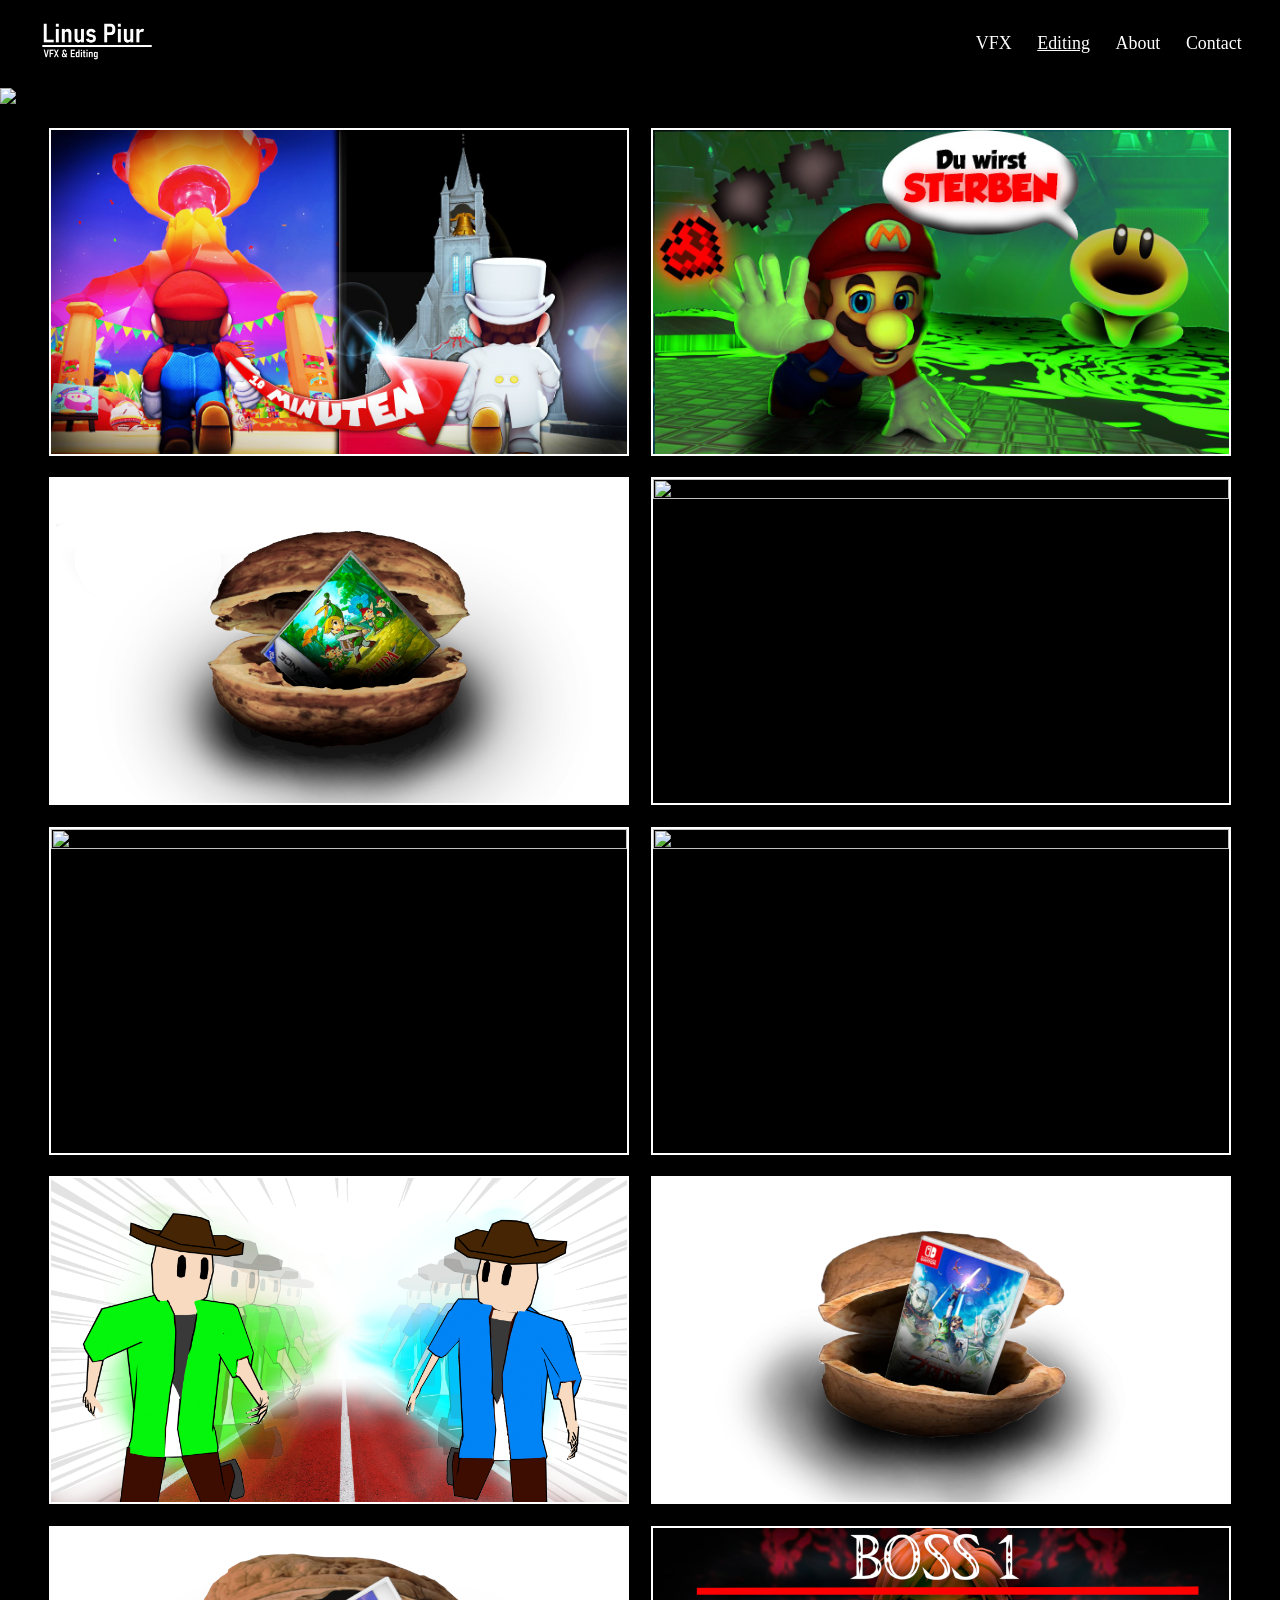
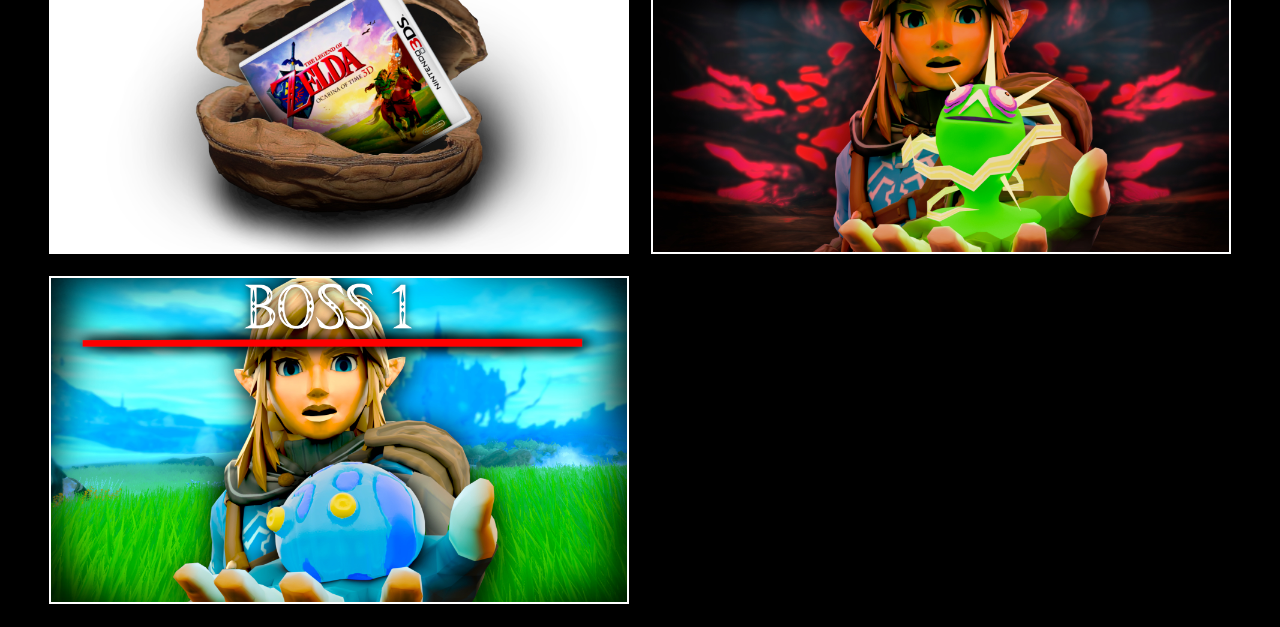
==== thumbs.html @ 6726ad72 "all .html files into root and pray" ====
<!DOCTYPE html>
<html lang="en">
<head>
    <meta charset="UTF-8">
    <meta name="viewport" content="width=device-width, initial-scale=1.0">
    <title>Linus Piur</title>
    <link rel="stylesheet" href="..\CSS\style.css">
</head>
<body>

<nav>
    <a id="logoLink" href="index.html">
        <img src="..\Bilder\Portfolio_Logo.png" alt="Linus Piur Logo">
    </a>

    <div class="dropdown">
        <a class="noMouseTextCurser">VFX</a>
        <div class="dropdown-menu">
            <a href="animation.html">Animation</a>
            <a href="render.html">Still Render</a>
            <a href="models.html">Models</a>
        </div>
    </div>

    <div class="dropdown">
        <a class="noMouseTextCurser" id="underline">Editing</a>
        <div class="dropdown-menu">
            <a href="vids.html">Videos</a>
            <a href="shorts.html">Shorts</a>
            <a href="thumbs.html" class="underline">Bilder</a>
        </div>
    </div>

    <a href="about.html">About</a>
    <a href="contact.html">Contact</a>
</nav>

<img src="..\Gifs\Editing_Showreel.gif" width="100%">

<div class="media-grid">
    <img src="../Bilder/FinusThumbs/maxresdefault.jpg"                          onclick="openOverlay(this)">
    <img src="../Bilder/FinusThumbs/maxresdefault2.jpg"                         onclick="openOverlay(this)">
    <img src="../Bilder/FinusThumbs/MC_in_einer_Nusschale_Thumb.jpg"            onclick="openOverlay(this)">
    <img src="../Bilder/FinusThumbs/MKW_Thumb_1_high_Res.png"                   onclick="openOverlay(this)">
    <img src="../Bilder/FinusThumbs/MKW_Thumb_2_high_Res.png"                   onclick="openOverlay(this)">
    <img src="../Bilder/FinusThumbs/MKW_Thumb_3_high_Res.png"                   onclick="openOverlay(this)">
    <img src="../Bilder/FinusThumbs/Oly_Vol._2_thumb.jpg"                       onclick="openOverlay(this)">
    <img src="../Bilder/FinusThumbs/Skyward_Sword_in_a_nutshell_Ver_2.5.jpg"    onclick="openOverlay(this)">
    <img src="../Bilder/FinusThumbs/Thumbnail_OOT_IeN.jpg"                      onclick="openOverlay(this)">
    <img src="../Bilder/FinusThumbs/TOTK_Bossrush_Thumb_1.jpg"                  onclick="openOverlay(this)">
    <img src="../Bilder/FinusThumbs/TOTK_Bossrush_Thumb_2.jpg"                  onclick="openOverlay(this)">
</div>

<!-- Overlay -->
<div id="overlay" onclick="closeOverlay()">
    <div id="overlay-content" onclick="event.stopPropagation()">
        <img id="overlay-img">
    </div>
    <span id="overlay-close" onclick="closeOverlay()">✕</span>
    <span class="overlay-arrow" id="arrow-left"  onclick="event.stopPropagation(); changeImage(-1)">&#8592;</span>
    <span class="overlay-arrow" id="arrow-right" onclick="event.stopPropagation(); changeImage(1)">&#8594;</span>
</div>

<script>
    const images = Array.from(document.querySelectorAll(".media-grid img"));
    let currentIndex = 0;

    function openOverlay(imgEl) {
        currentIndex = images.indexOf(imgEl);
        document.getElementById("overlay-img").src = imgEl.src;
        document.getElementById("overlay").style.display = "flex";
    }

    function changeImage(direction) {
        currentIndex = (currentIndex + direction + images.length) % images.length;
        document.getElementById("overlay-img").src = images[currentIndex].src;
    }

    function closeOverlay() {
        document.getElementById("overlay").style.display = "none";
    }

    document.addEventListener("keydown", function(e) {
        if (e.key === "Escape") closeOverlay();
        if (e.key === "ArrowLeft") changeImage(-1);
        if (e.key === "ArrowRight") changeImage(1);
    });
</script>

</body>
</html>
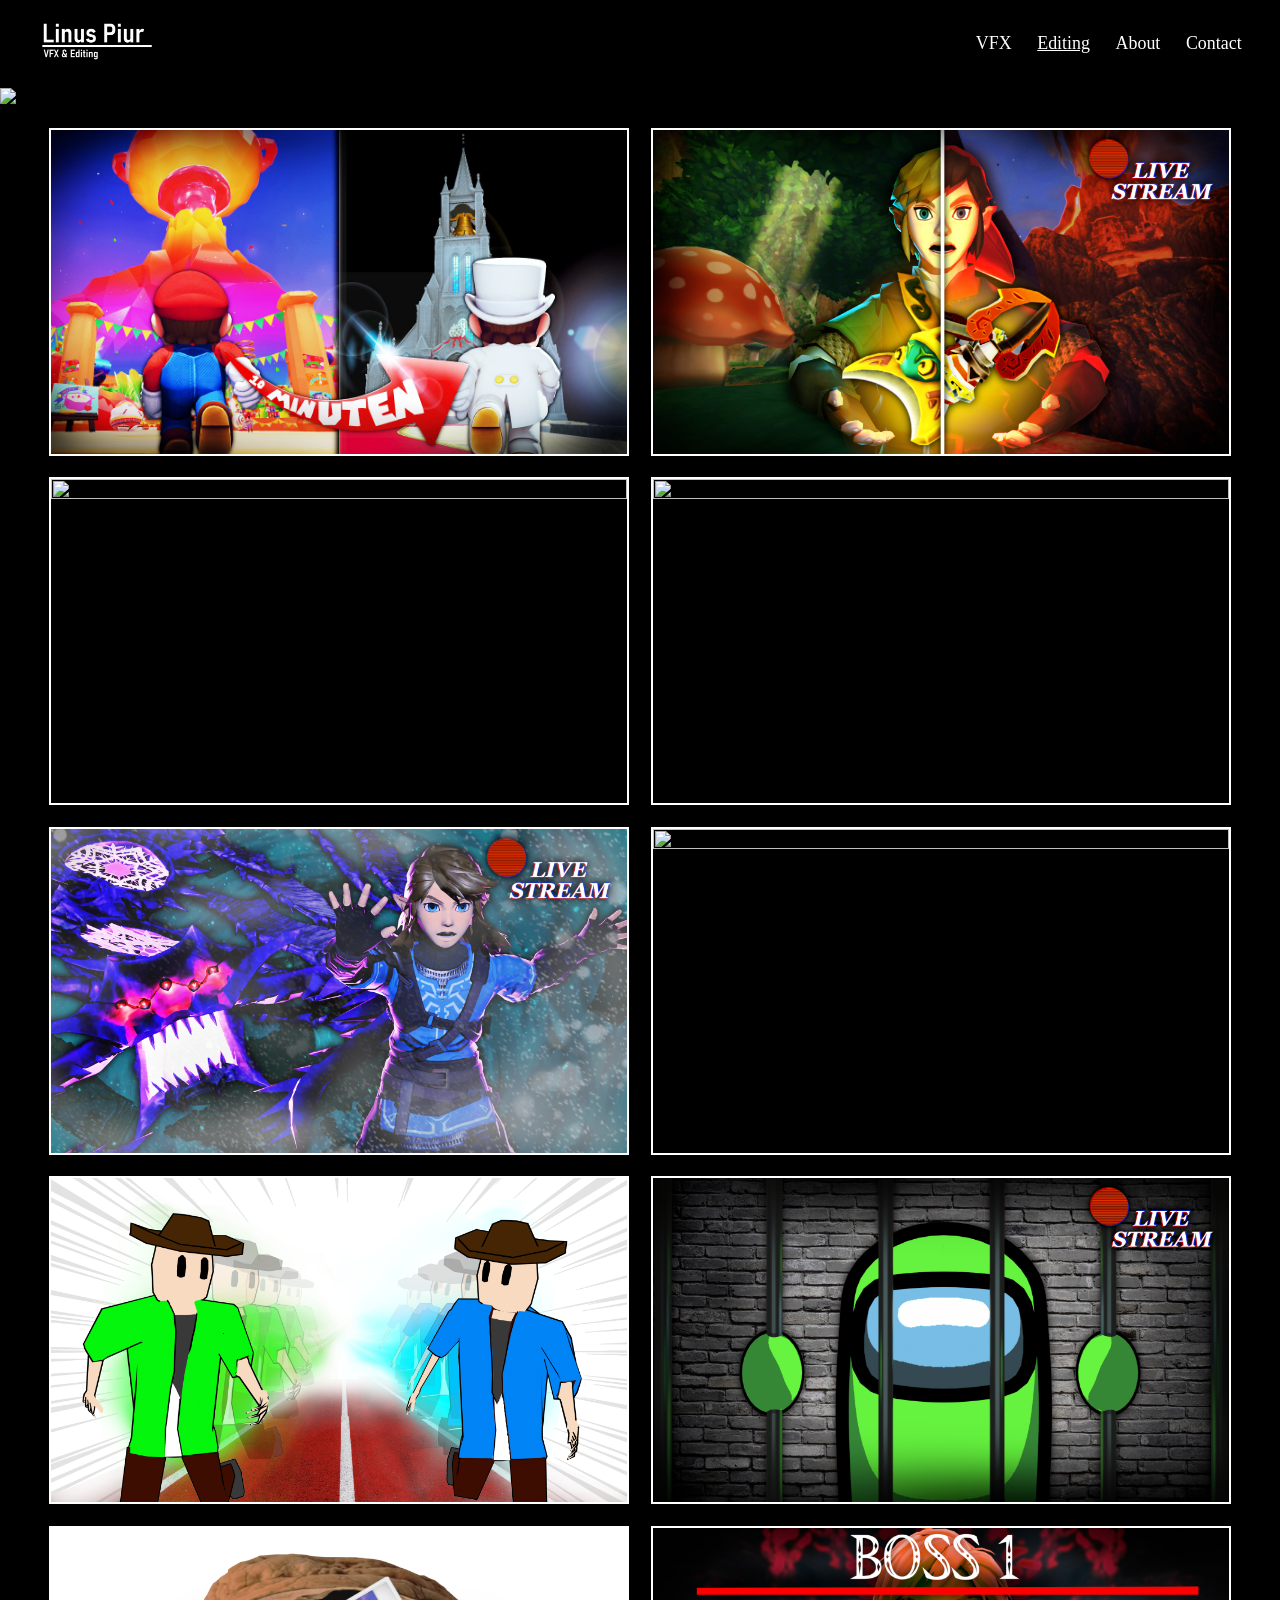
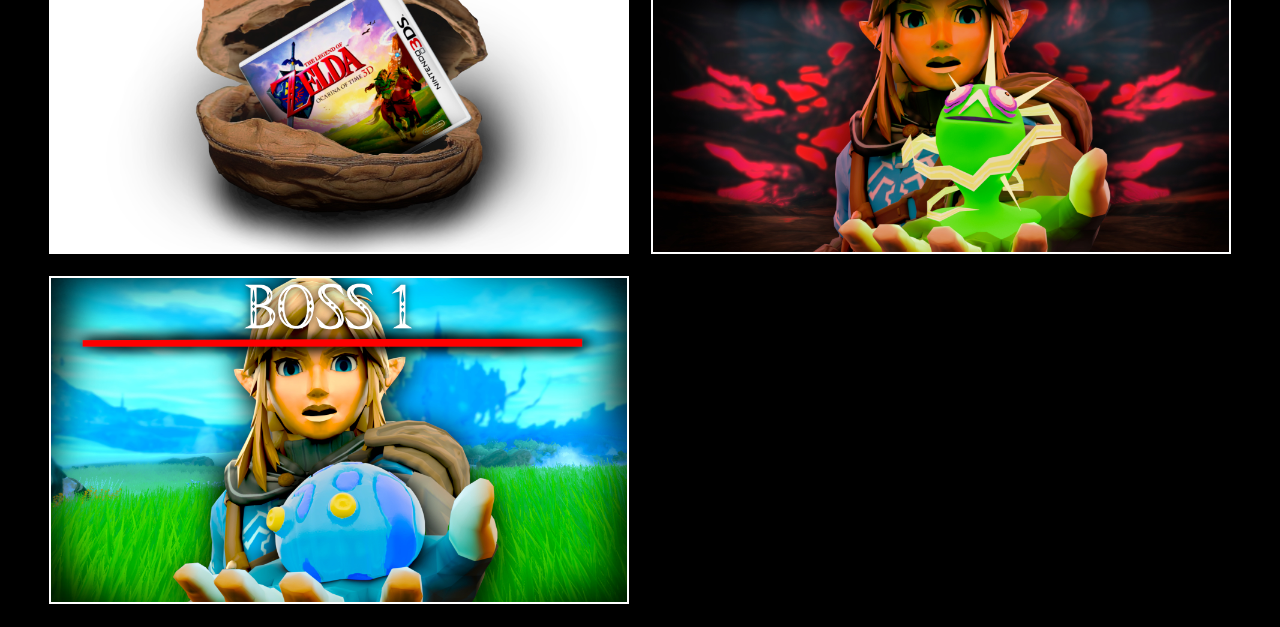
==== commit e78ed776: "Thumbnails geändert" ====
--- a/thumbs.html
+++ b/thumbs.html
@@ -39,13 +39,13 @@
 
 <div class="media-grid">
     <img src="../Bilder/FinusThumbs/maxresdefault.jpg"                          onclick="openOverlay(this)">
-    <img src="../Bilder/FinusThumbs/maxresdefault2.jpg"                         onclick="openOverlay(this)">
+    <img src="../Bilder/FinusThumbs/Skyward_Sword_Randomizer.jpg"                         onclick="openOverlay(this)">
     <img src="../Bilder/FinusThumbs/MC_in_einer_Nusschale_Thumb.jpg"            onclick="openOverlay(this)">
     <img src="../Bilder/FinusThumbs/MKW_Thumb_1_high_Res.png"                   onclick="openOverlay(this)">
-    <img src="../Bilder/FinusThumbs/MKW_Thumb_2_high_Res.png"                   onclick="openOverlay(this)">
-    <img src="../Bilder/FinusThumbs/MKW_Thumb_3_high_Res.png"                   onclick="openOverlay(this)">
+    <img src="../Bilder/FinusThumbs/TOTK_Challenge_mode_2.jpg"                   onclick="openOverlay(this)">
+    <img src="../Bilder/FinusThumbs/TOTK_Challenge_mode_3.jpg"                   onclick="openOverlay(this)">
     <img src="../Bilder/FinusThumbs/Oly_Vol._2_thumb.jpg"                       onclick="openOverlay(this)">
-    <img src="../Bilder/FinusThumbs/Skyward_Sword_in_a_nutshell_Ver_2.5.jpg"    onclick="openOverlay(this)">
+    <img src="../Bilder/FinusThumbs/Among_Us_Stream.jpg"    onclick="openOverlay(this)">
     <img src="../Bilder/FinusThumbs/Thumbnail_OOT_IeN.jpg"                      onclick="openOverlay(this)">
     <img src="../Bilder/FinusThumbs/TOTK_Bossrush_Thumb_1.jpg"                  onclick="openOverlay(this)">
     <img src="../Bilder/FinusThumbs/TOTK_Bossrush_Thumb_2.jpg"                  onclick="openOverlay(this)">
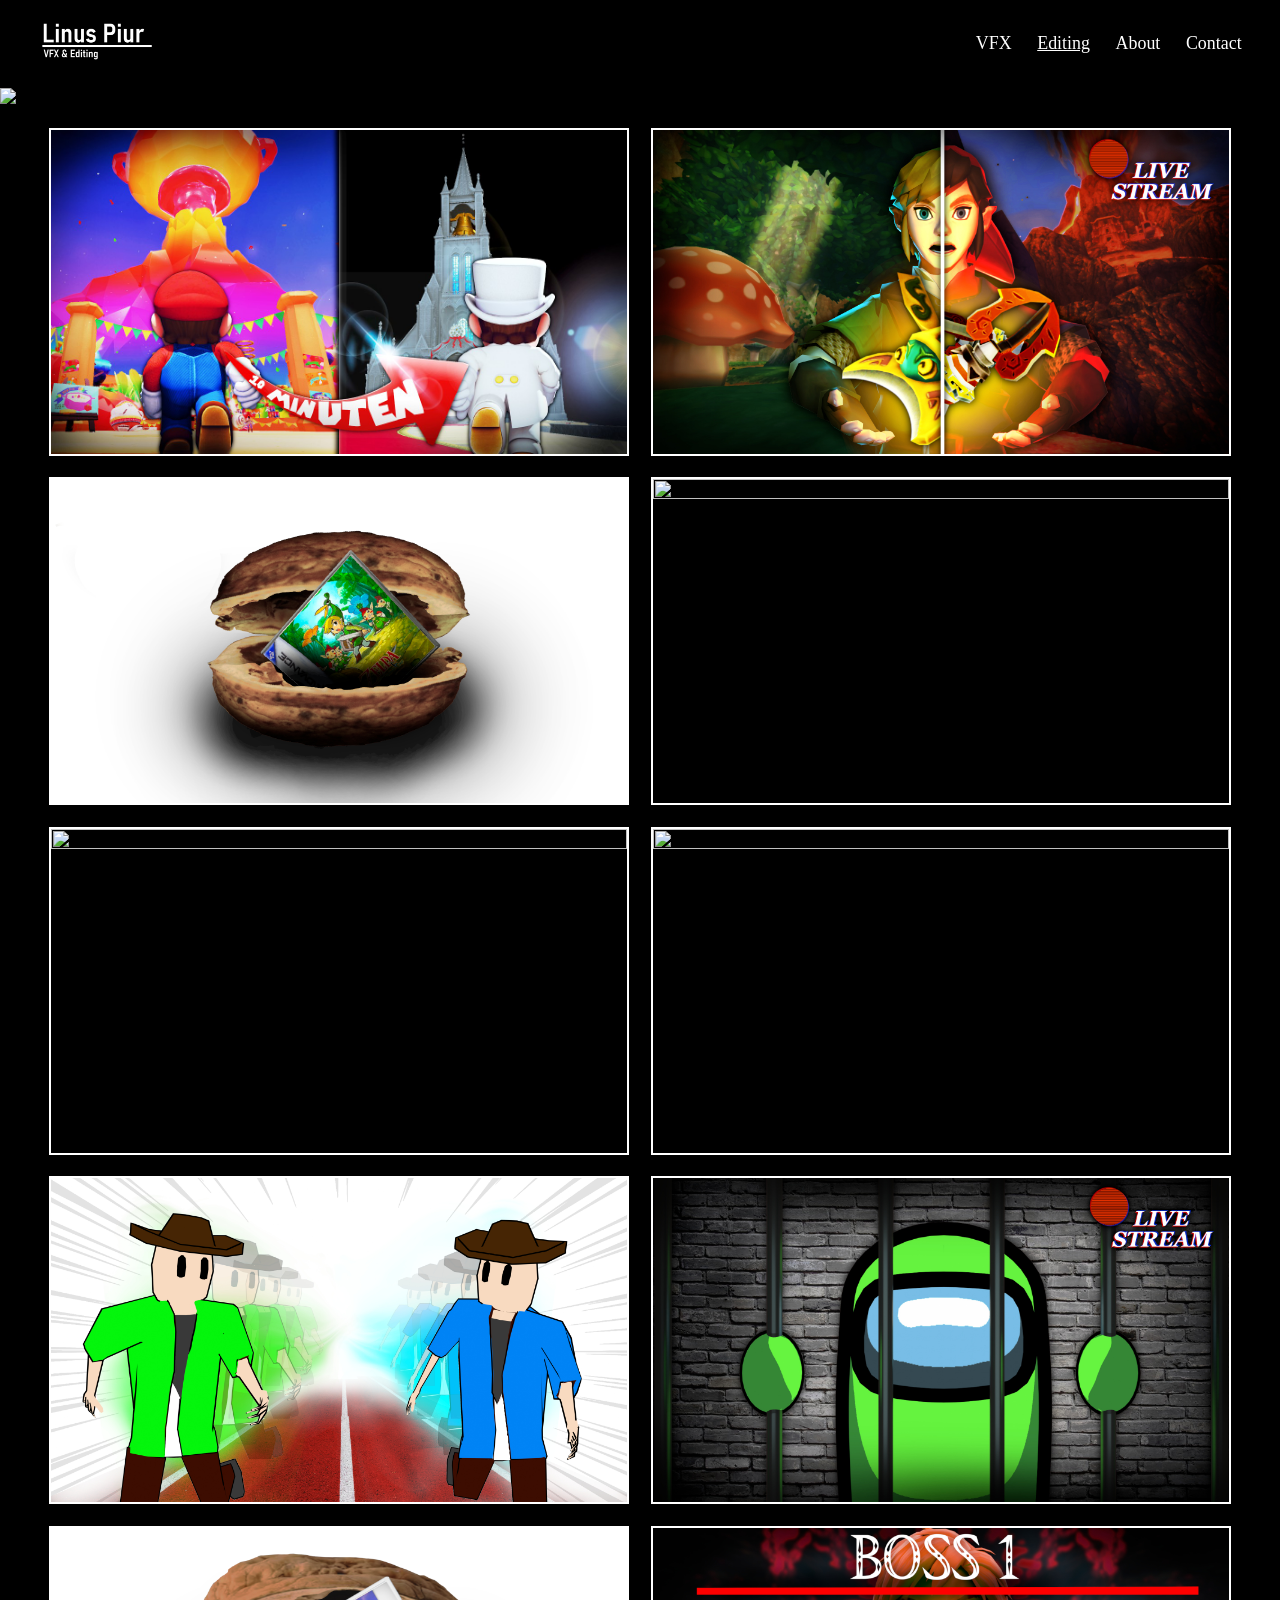
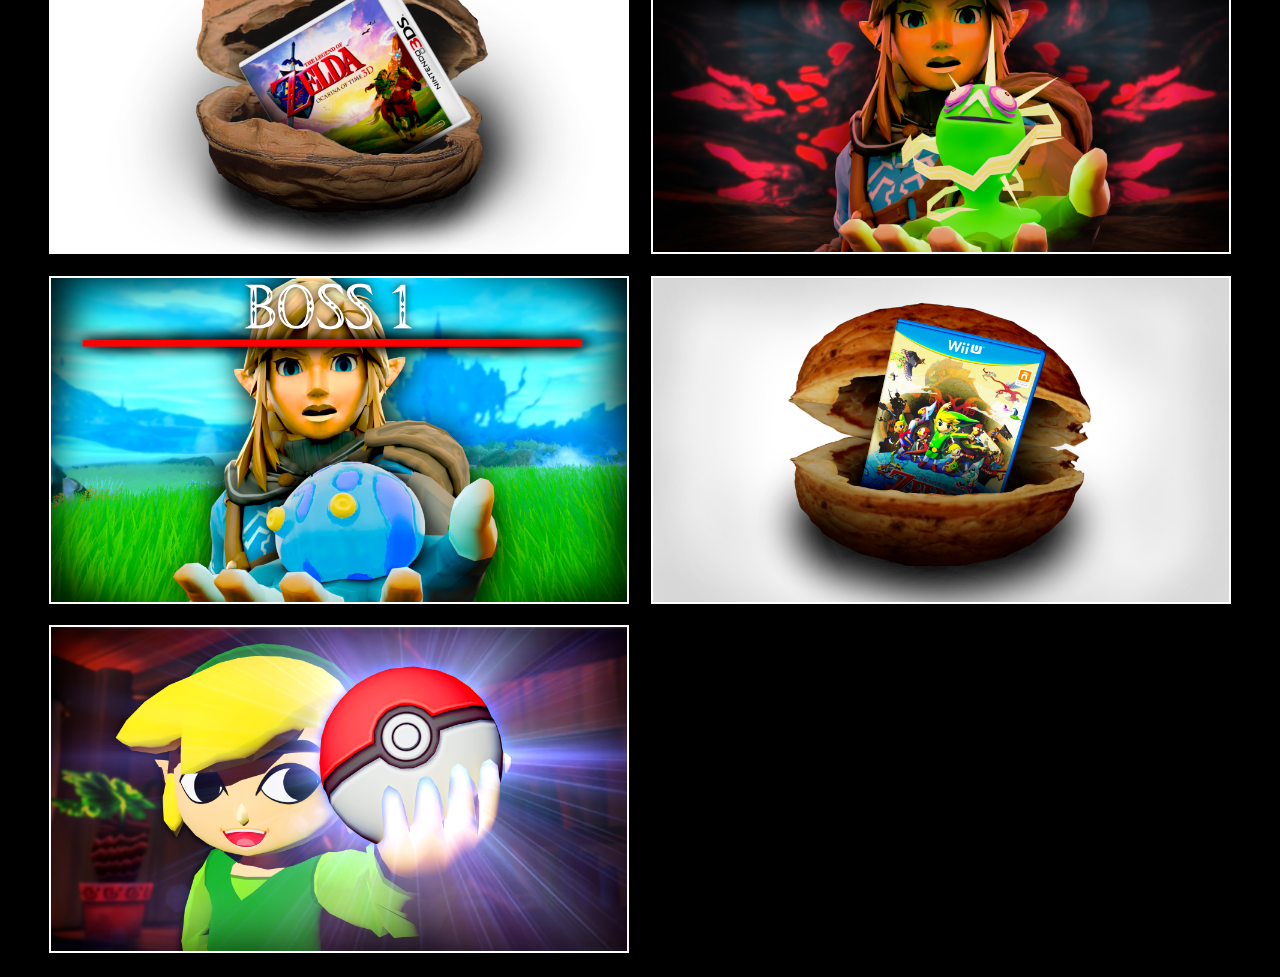
==== commit 1e10742a: "mehr updates und keine fehlden sachen wenn ja dann spring ich vom balkon" ====
--- a/thumbs.html
+++ b/thumbs.html
@@ -42,13 +42,15 @@
     <img src="../Bilder/FinusThumbs/Skyward_Sword_Randomizer.jpg"                         onclick="openOverlay(this)">
     <img src="../Bilder/FinusThumbs/MC_in_einer_Nusschale_Thumb.jpg"            onclick="openOverlay(this)">
     <img src="../Bilder/FinusThumbs/MKW_Thumb_1_high_Res.png"                   onclick="openOverlay(this)">
-    <img src="../Bilder/FinusThumbs/TOTK_Challenge_mode_2.jpg"                   onclick="openOverlay(this)">
+    <img src="../Bilder/FinusThumbs/TOTK_Challenge_thumb_2.jpg"                   onclick="openOverlay(this)">
     <img src="../Bilder/FinusThumbs/TOTK_Challenge_mode_3.jpg"                   onclick="openOverlay(this)">
     <img src="../Bilder/FinusThumbs/Oly_Vol._2_thumb.jpg"                       onclick="openOverlay(this)">
     <img src="../Bilder/FinusThumbs/Among_Us_Stream.jpg"    onclick="openOverlay(this)">
     <img src="../Bilder/FinusThumbs/Thumbnail_OOT_IeN.jpg"                      onclick="openOverlay(this)">
     <img src="../Bilder/FinusThumbs/TOTK_Bossrush_Thumb_1.jpg"                  onclick="openOverlay(this)">
     <img src="../Bilder/FinusThumbs/TOTK_Bossrush_Thumb_2.jpg"                  onclick="openOverlay(this)">
+    <img src="../Bilder/FinusThumbs/Windwaker_in_einer_Nussschale.jpg"                  onclick="openOverlay(this)">
+    <img src="../Bilder/FinusThumbs/Thumbnail_zelda_nuzlock.png"                  onclick="openOverlay(this)">
 </div>
 
 <!-- Overlay -->
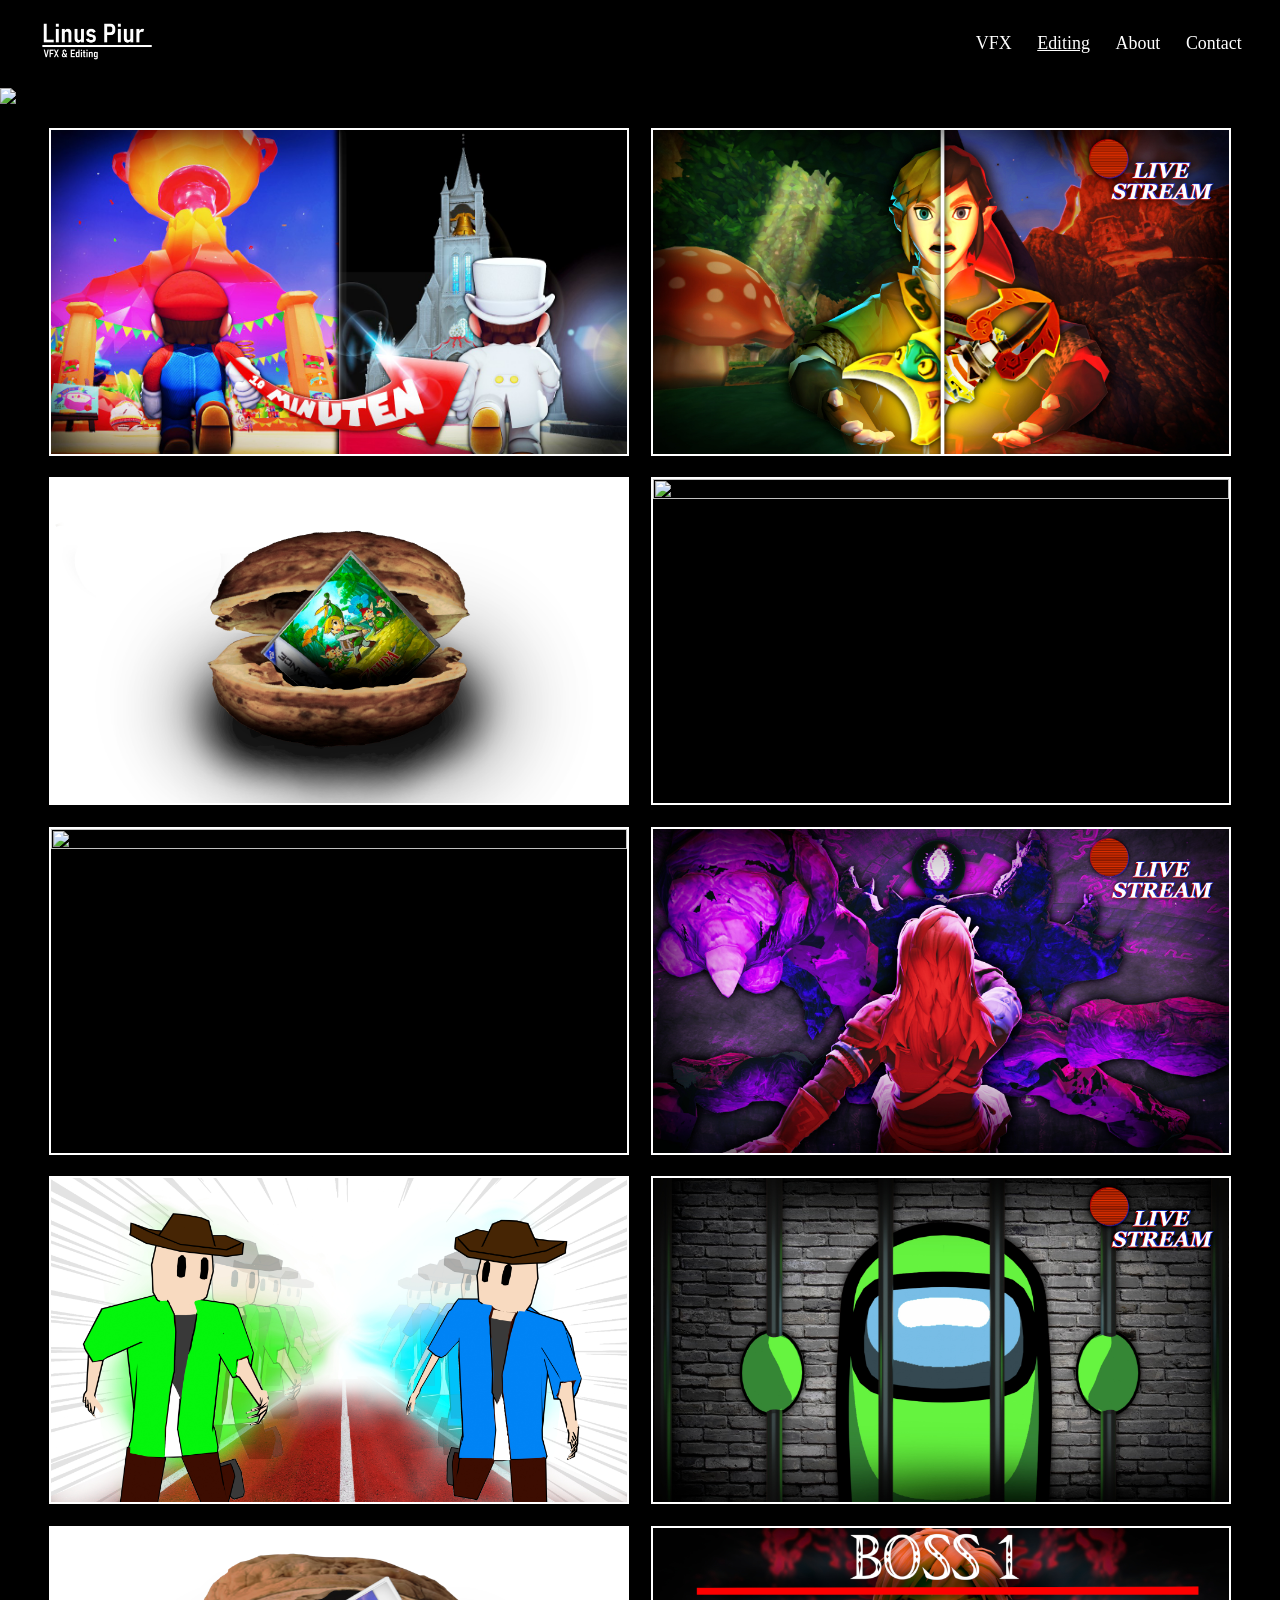
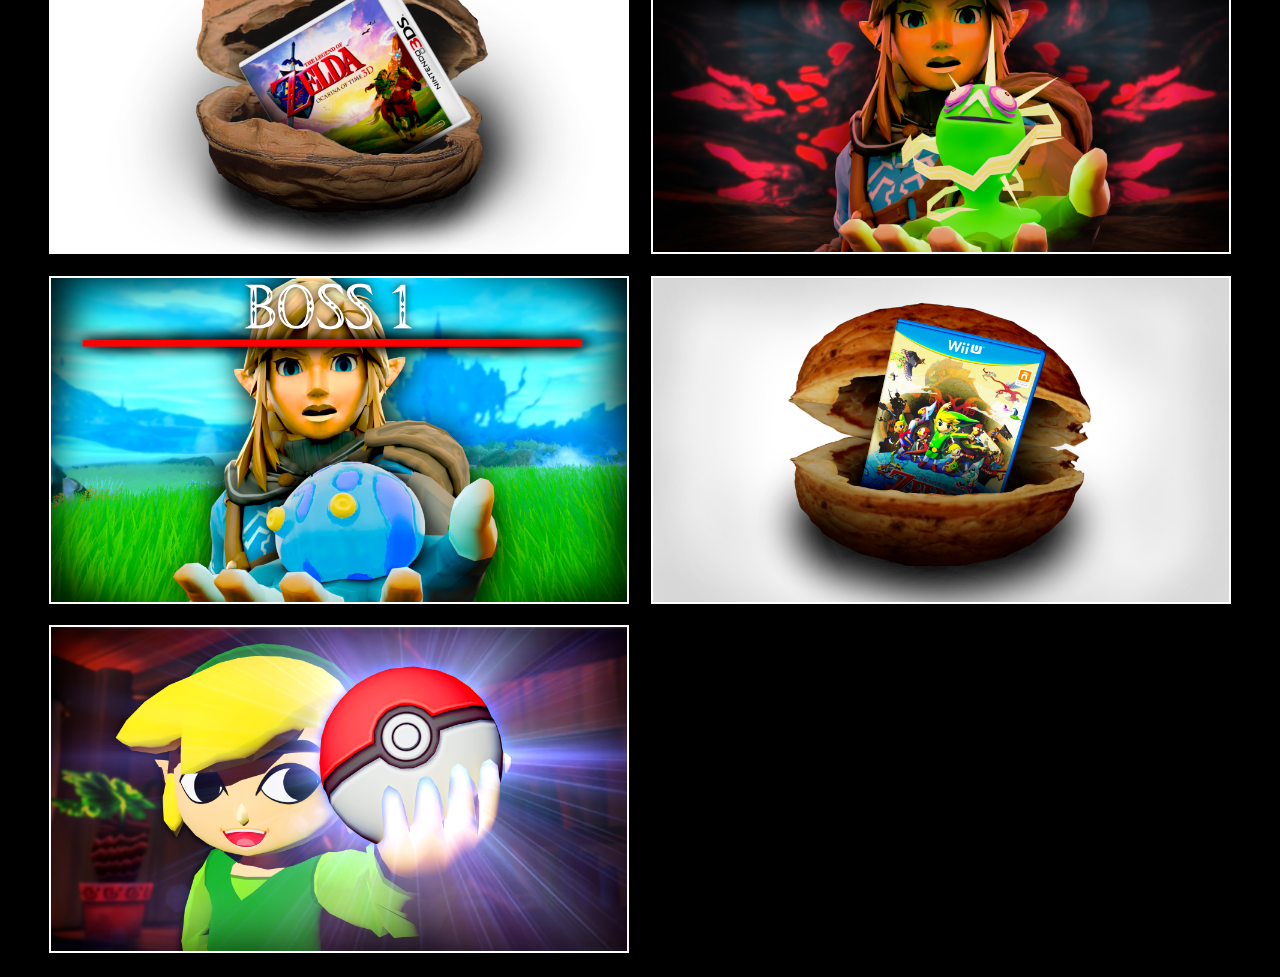
==== commit 979f817d: "AAAAAAAAAAAA" ====
--- a/thumbs.html
+++ b/thumbs.html
@@ -43,7 +43,7 @@
     <img src="../Bilder/FinusThumbs/MC_in_einer_Nusschale_Thumb.jpg"            onclick="openOverlay(this)">
     <img src="../Bilder/FinusThumbs/MKW_Thumb_1_high_Res.png"                   onclick="openOverlay(this)">
     <img src="../Bilder/FinusThumbs/TOTK_Challenge_thumb_2.jpg"                   onclick="openOverlay(this)">
-    <img src="../Bilder/FinusThumbs/TOTK_Challenge_mode_3.jpg"                   onclick="openOverlay(this)">
+    <img src="../Bilder/FinusThumbs/TOTK_Challenge_Mode_3.jpg"                   onclick="openOverlay(this)">
     <img src="../Bilder/FinusThumbs/Oly_Vol._2_thumb.jpg"                       onclick="openOverlay(this)">
     <img src="../Bilder/FinusThumbs/Among_Us_Stream.jpg"    onclick="openOverlay(this)">
     <img src="../Bilder/FinusThumbs/Thumbnail_OOT_IeN.jpg"                      onclick="openOverlay(this)">
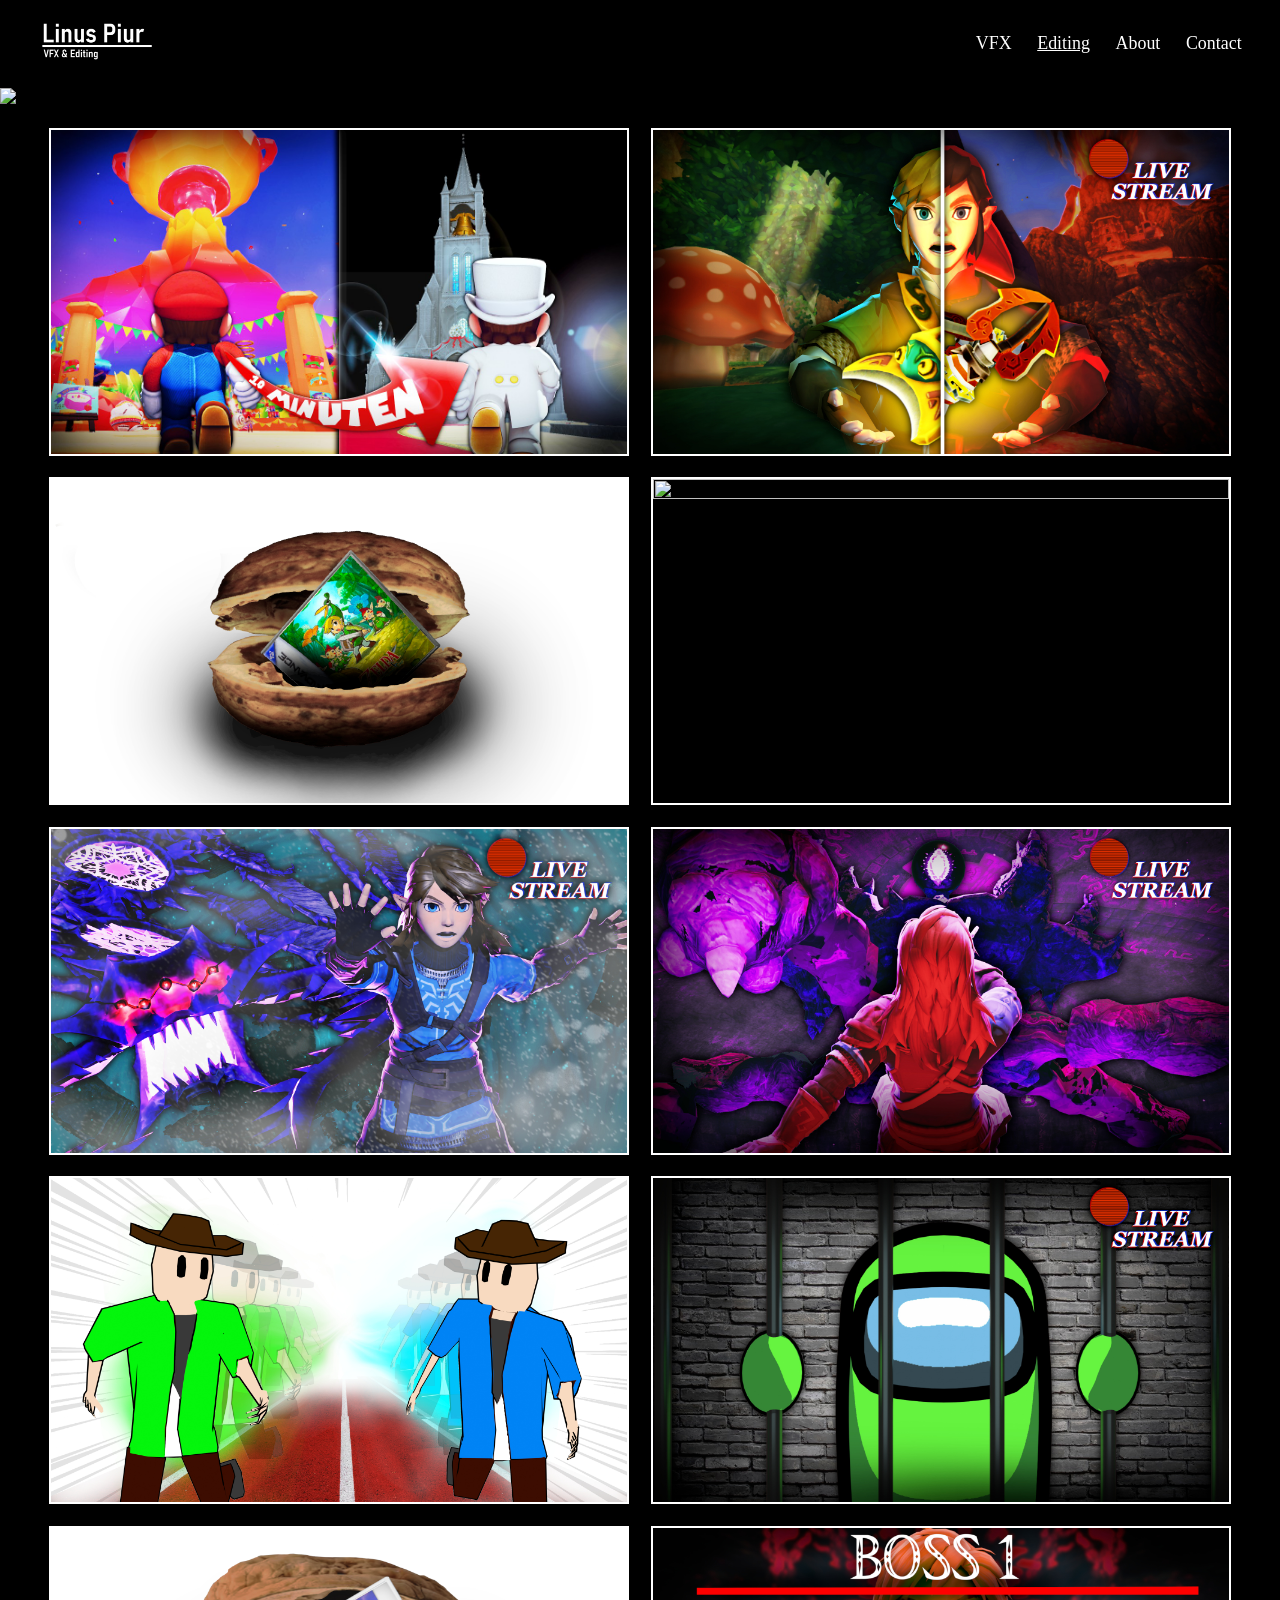
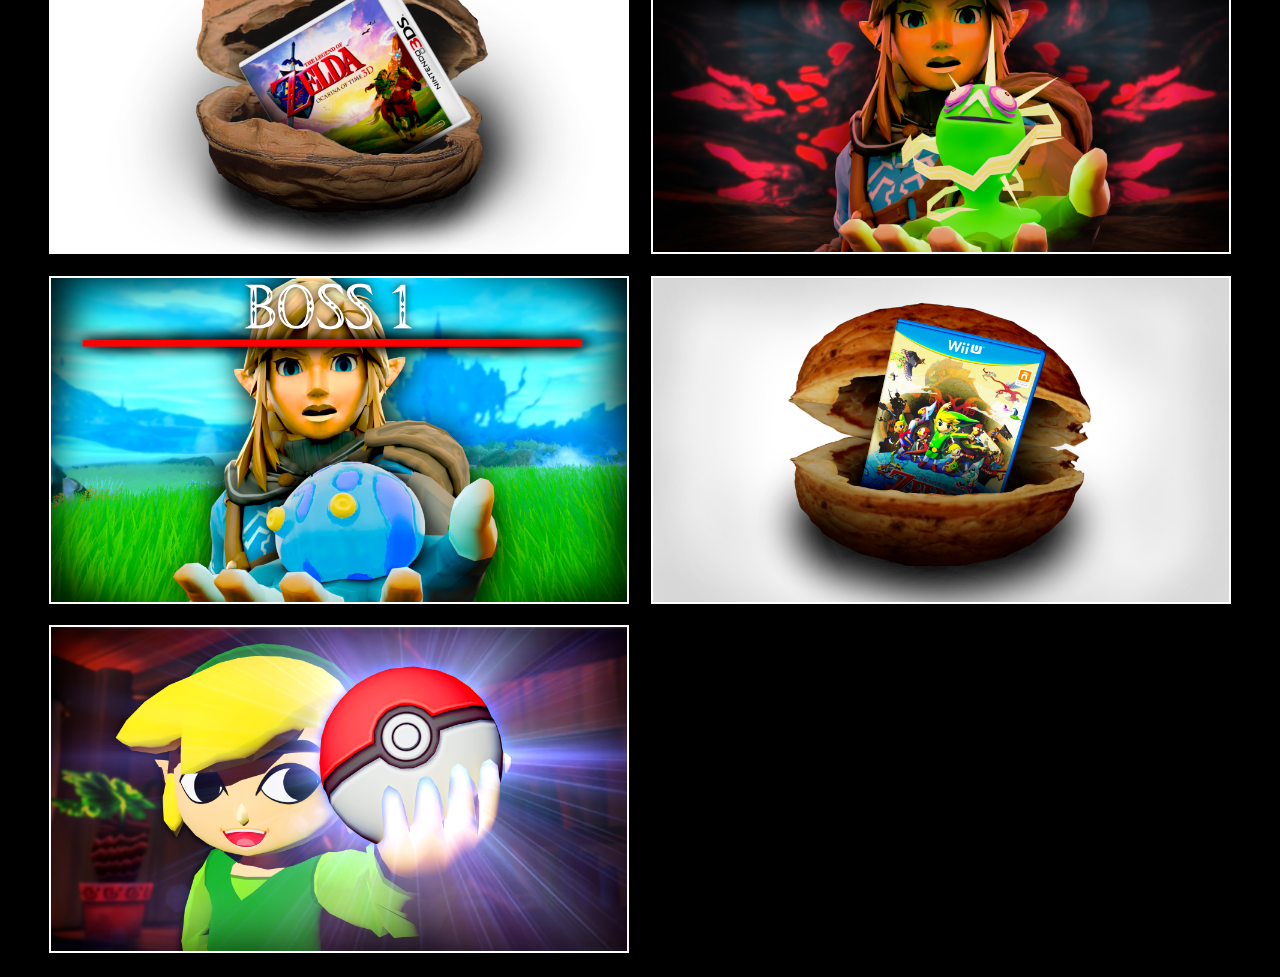
==== commit 93d389f5: "AAAAAAAAAAAA (version 2)" ====
--- a/thumbs.html
+++ b/thumbs.html
@@ -42,7 +42,7 @@
     <img src="../Bilder/FinusThumbs/Skyward_Sword_Randomizer.jpg"                         onclick="openOverlay(this)">
     <img src="../Bilder/FinusThumbs/MC_in_einer_Nusschale_Thumb.jpg"            onclick="openOverlay(this)">
     <img src="../Bilder/FinusThumbs/MKW_Thumb_1_high_Res.png"                   onclick="openOverlay(this)">
-    <img src="../Bilder/FinusThumbs/TOTK_Challenge_thumb_2.jpg"                   onclick="openOverlay(this)">
+    <img src="../Bilder/FinusThumbs/TOTK_Challenge_mode_2.jpg"                   onclick="openOverlay(this)">
     <img src="../Bilder/FinusThumbs/TOTK_Challenge_Mode_3.jpg"                   onclick="openOverlay(this)">
     <img src="../Bilder/FinusThumbs/Oly_Vol._2_thumb.jpg"                       onclick="openOverlay(this)">
     <img src="../Bilder/FinusThumbs/Among_Us_Stream.jpg"    onclick="openOverlay(this)">
